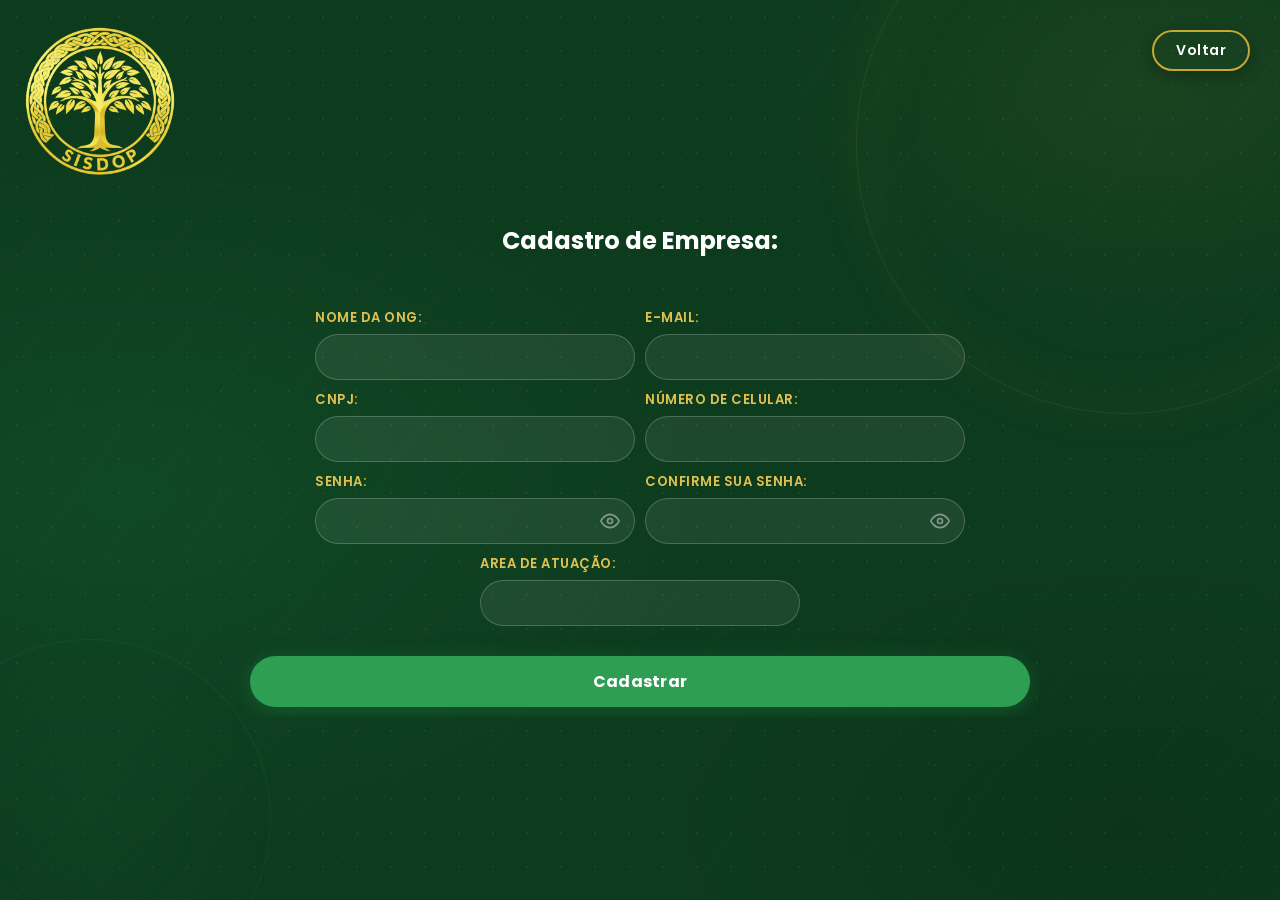
==== SISDOP-COMPLETO/Sections/cadastro_empresas.html @ e48c807d "subindo projeto" ====
<!DOCTYPE html>
<html lang="en">
<head>
  <meta charset="UTF-8">
  <meta name="viewport" content="width=device-width, initial-scale=1.0">
  <title>SISDOP</title>
  <link rel="stylesheet" href="../StyleSheets/main.css">
  <script src="../Scripts/main.js" defer></script>
  <script src="../Scripts/supabase.js" type="module" defer></script>
</head>
<body>
  <!-- CADASTRO EMPRESA -->
  <section id="company">
    <img src="../public/assets/Logo Dourada.png" class="logo-main">
    <a href="seleção.html"><button class="btn-voltar btn-secondary">Voltar</button></a>
    
      <div class="cadastro-form">
        <h2 class="titulo-cadastro">Cadastro de Empresa:</h2>
        <form id="formCadastroEmpresas" onsubmit="(e) => handleFormSubmit(e)">
          <div><label for="company-nome">Nome da ONG:</label><input type="text" id="company-nome" name="nome" required></div>
          <div><label for="company-email">E-mail:</label><input type="email" id="company-email" name="email" required></div>
          <div><label for="company-cnpj">CNPJ:</label><input type="text" id="company-cnpj" name="cnpj" required></div>
          <div><label for="company-celular">Número de celular:</label><input type="tel" id="company-celular" name="tel" required></div>
          <div class="password-field-group"><label>Senha:</label>
            <div class="password-wrapper">
              <input type="password" id="company-senha" name="senha" required>
              <span class="toggle-password" onclick="togglePasswordVisibility(this)">
                <svg class="eye-open" xmlns="http://www.w3.org/2000/svg" width="20" height="20" viewBox="0 0 24 24" fill="none" stroke="currentColor" stroke-width="2" stroke-linecap="round" stroke-linejoin="round"><path d="M1 12s4-8 11-8 11 8 11 8-4 8-11 8-11-8-11-8z"></path><circle cx="12" cy="12" r="3"></circle></svg>
                <svg class="eye-closed" xmlns="http://www.w3.org/2000/svg" width="20" height="20" viewBox="0 0 24 24" fill="none" stroke="currentColor" stroke-width="2" stroke-linecap="round" stroke-linejoin="round" style="display: none;"><path d="M17.94 17.94A10.07 10.07 0 0 1 12 20c-7 0-11-8-11-8a18.45 18.45 0 0 1 5.06-5.94M9.9 4.24A9.12 9.12 0 0 1 12 4c7 0 11 8 11 8a18.5 18.5 0 0 1-2.16 3.19m-6.72-1.07a3 3 0 1 1-4.24-4.24"></path><line x1="1" y1="1" x2="23" y2="23"></line></svg>
              </span>
            </div>
          </div>
          <div class="password-field-group"><label>Confirme sua senha:</label>
            <div class="password-wrapper">
              <input type="password" id="company-confirma-senha" required>
              <span class="toggle-password" onclick="togglePasswordVisibility(this)">
                <svg class="eye-open" xmlns="http://www.w3.org/2000/svg" width="20" height="20" viewBox="0 0 24 24" fill="none" stroke="currentColor" stroke-width="2" stroke-linecap="round" stroke-linejoin="round"><path d="M1 12s4-8 11-8 11 8 11 8-4 8-11 8-11-8-11-8z"></path><circle cx="12" cy="12" r="3"></circle></svg>
                <svg class="eye-closed" xmlns="http://www.w3.org/2000/svg" width="20" height="20" viewBox="0 0 24 24" fill="none" stroke="currentColor" stroke-width="2" stroke-linecap="round" stroke-linejoin="round" style="display: none;"><path d="M17.94 17.94A10.07 10.07 0 0 1 12 20c-7 0-11-8-11-8a18.45 18.45 0 0 1 5.06-5.94M9.9 4.24A9.12 9.12 0 0 1 12 4c7 0 11 8 11 8a18.5 18.5 0 0 1-2.16 3.19m-6.72-1.07a3 3 0 1 1-4.24-4.24"></path><line x1="1" y1="1" x2="23" y2="23"></line></svg>
              </span>
            </div>
          </div>
          <div id="areaAtuação"><label for="company-nome">Area de atuação:</label><input type="text" id="area" name="area" required></div>
          <button class="btn-primary" type="submit">Cadastrar</button>
        </form>
    </div>
  </section>
</body>
---- SISDOP-COMPLETO/StyleSheets/main.css ----
@import url('https://fonts.googleapis.com/css2?family=Poppins:wght@400;500;600;700;800&display=swap');

/* ==================== VARIÁVEIS DE DESIGN SISDOP ==================== */
:root {
  --green-deep:    #0a2e14;
  --green-dark:    #0d3b1e;
  --green-mid:     #145a2e;
  --green-primary: #1a7a3c;
  --green-light:   #2e9e52;
  --green-muted:   #80ad83;
  --gold:          #c8a832;
  --gold-light:    #e0c050;
  --white:         #ffffff;
  --white-soft:    rgba(255,255,255,0.85);
  --white-dim:     rgba(255,255,255,0.15);
  --shadow-card:   0 8px 32px rgba(0,0,0,0.35);
  --shadow-btn:    0 4px 16px rgba(0,0,0,0.3);
  --radius-pill:   50px;
  --radius-card:   16px;
}

/* ==================== RESET & BASE ==================== */
* {
  margin: 0;
  padding: 0;
  box-sizing: border-box;
  font-family: 'Poppins', sans-serif;
}

body, html {
  height: 100%;
  width: 100%;
  overflow: hidden;
  background: var(--green-deep);
  padding: 0;
  margin: 0;
  color: var(--white);
}

/* ==================== ANIMAÇÃO INICIAL (SPLASH) ==================== */
.splash {
  position: fixed;
  top: 0;
  left: 0;
  width: 100%;
  height: 100vh;
  background-color: var(--green-deep);
  background-image:
    radial-gradient(circle, rgba(255,255,255,0.04) 1px, transparent 1px),
    radial-gradient(ellipse 70% 60% at 50% 50%, rgba(26,122,60,0.15) 0%, transparent 70%);
  background-size: 34px 34px, auto;
  display: flex;
  justify-content: center;
  align-items: center;
  z-index: 9999;
  transition: opacity 1s ease;
}

.splash.fade-out {
  opacity: 0;
  pointer-events: none;
}

.circle {
  width: 30px;
  height: 30px;
  background-color: #003811; /* verde vibrante — contrasta com o fundo escuro e com o dourado da logo */
  border-radius: 50%;
  position: absolute;
  bottom: 40%;
  animation: grow 2s ease-in-out forwards;
}

@keyframes grow {
  0%   { transform: scale(1); }
  40%  { transform: scale(20); }
  100% { transform: scale(100); }
}

.logo {
  position: absolute;
  width: 300px;
  max-width: 80%;
  opacity: 0;
  z-index: 10;
  animation: fadeIn 2s ease-in-out 2s forwards;
  filter: drop-shadow(0 4px 16px rgba(200,168,50,0.3));
}

@keyframes fadeIn {
  from { opacity: 0; transform: scale(0.8); }
  to   { opacity: 1; transform: scale(1); }
}

/* ==================== SEÇÕES ==================== */
section {
  display: flex;
  width: 100%;
  height: 100%;
  justify-content: center;
  align-items: center;
  position: relative;
  overflow: hidden;
}

/* --- Fundo base + grade pontilhada + linhas diagonais + gradientes radiais --- */
#login, #select, #user, #company {
  background-color: var(--green-dark);
  background-image:
    /* linhas diagonais douradas suaves */
    repeating-linear-gradient(
      -55deg,
      transparent,
      transparent 60px,
      rgba(200,168,50,0.03) 60px,
      rgba(200,168,50,0.03) 61px
    ),
    /* grade pontilhada */
    radial-gradient(circle, rgba(255,255,255,0.05) 1px, transparent 1px),
    /* brilho lateral esquerdo (verde) */
    radial-gradient(ellipse 70% 60% at 10% 55%, rgba(26,122,60,0.22) 0%, transparent 65%),
    /* brilho canto superior direito (dourado) */
    radial-gradient(ellipse 55% 50% at 90% 10%, rgba(200,168,50,0.07) 0%, transparent 55%),
    /* sombra canto inferior direito */
    radial-gradient(ellipse 55% 45% at 88% 92%, rgba(10,46,20,0.55)  0%, transparent 65%);
  background-size:
    auto,
    34px 34px,
    auto, auto, auto;
}

/* --- Círculo grande dourado — canto superior direito --- */
#login::before, #select::before, #user::before, #company::before {
  content: '';
  position: absolute;
  width: clamp(280px, 42vw, 580px);
  height: clamp(280px, 42vw, 580px);
  border-radius: 50%;
  border: 1px solid rgba(200,168,50,0.13);
  top: -14%;
  right: -9%;
  pointer-events: none;
  z-index: 0;
  box-shadow:
    inset 0 0 80px rgba(200,168,50,0.05),
    0 0 60px rgba(200,168,50,0.04);
}

/* --- Círculo médio verde + gradiente — canto inferior esquerdo --- */
#login::after, #select::after, #user::after, #company::after {
  content: '';
  position: absolute;
  width: clamp(180px, 28vw, 400px);
  height: clamp(180px, 28vw, 400px);
  border-radius: 50%;
  border: 1px solid rgba(46,158,82,0.13);
  bottom: -11%;
  left: -7%;
  pointer-events: none;
  z-index: 0;
  background: radial-gradient(circle, rgba(20,90,46,0.2) 0%, transparent 70%);
}

/* ==================== LOGO TOPO ==================== */
.logo-container,
.logo-main {
  position: absolute;
  top: 20px;
  left: 20px;
}

.logo-container img,
.logo-main {
  width: 160px;
  height: auto;
}

#logoTitulo {
  display: block;
  width: 50px;
  height: auto;
  margin-bottom: 20px;
  position: absolute;
  top: 10px;
  left: 10px;
}

@media (min-width: 600px) { #logoTitulo { display: none; } }
@media (max-width: 600px) { .logo-container { display: none; } }

/* ==================== BOTÃO VOLTAR ==================== */
.btn-voltar {
  position: absolute;
  top: 30px;
  right: 30px;
  background-color: transparent;
  color: var(--white);
  border: 2px solid var(--gold);
  padding: 8px 22px;
  border-radius: var(--radius-pill);
  cursor: pointer;
  font-size: 0.88rem;
  font-weight: 600;
  letter-spacing: 0.03em;
  transition: background-color 0.25s, color 0.25s;
  box-shadow: var(--shadow-btn);
}

.btn-voltar:hover {
  background-color: var(--gold);
  color: var(--green-deep);
}

/* ==================== CARD DE LOGIN ==================== */
.login-container {
  text-align: center;
  background: rgba(255,255,255,0.04);
  backdrop-filter: blur(16px);
  -webkit-backdrop-filter: blur(16px);
  border: 1px solid var(--white-dim);
  padding: clamp(28px, 4vh, 56px) clamp(24px, 4vw, 60px);
  border-radius: var(--radius-card);
  box-shadow: var(--shadow-card);
  width: clamp(300px, 38vw, 520px);
  max-height: 92vh;
  overflow-y: auto;
  opacity: 0;
  transform: translateY(24px);
  transition: opacity 1s ease, transform 1s ease;
}

.login-container.show {
  opacity: 1;
  transform: translateY(0);
}

.login-container h1 {
  color: var(--white);
  font-size: 1.9rem;
  font-weight: 800;
  margin-bottom: 4px;
  letter-spacing: -0.02em;
}

.login-container p.subtitle {
  color: rgba(255,255,255,0.55);
  margin-bottom: 30px;
  font-size: 0.92rem;
}

/* ==================== INPUTS ==================== */
.input-field {
  display: flex;
  flex-direction: column;
  margin-bottom: 15px;
  text-align: left;
}

.input-field label {
  color: var(--gold-light);
  font-weight: 600;
  font-size: 0.85rem;
  margin-bottom: 6px;
  letter-spacing: 0.04em;
  text-transform: uppercase;
}

.input-field input,
.password-wrapper input {
  padding: 11px 16px;
  border-radius: var(--radius-pill);
  border: 1px solid rgba(255,255,255,0.2);
  background: rgba(255,255,255,0.07);
  color: var(--white);
  outline: none;
  transition: border-color 0.25s, box-shadow 0.25s;
  width: 100%;
  font-size: 0.95rem;
}

.input-field input::placeholder,
.password-wrapper input::placeholder {
  color: rgba(255,255,255,0.35);
}

.input-field input:focus {
  border-color: var(--gold);
  box-shadow: 0 0 0 3px rgba(200,168,50,0.2);
}

.password-wrapper {
  position: relative;
  display: flex;
  align-items: center;
}

.password-wrapper input { padding-right: 45px; }

.toggle-password {
  position: absolute;
  right: 15px;
  cursor: pointer;
  color: rgba(255,255,255,0.45);
  display: flex;
  align-items: center;
  justify-content: center;
  transition: color 0.2s;
}

.toggle-password:hover { color: var(--gold-light); }

/* ==================== BOTÃO LOGIN ==================== */
.btn-login {
  background-color: var(--green-light);
  color: var(--white);
  border: none;
  width: 100%;
  padding: 13px;
  border-radius: var(--radius-pill);
  cursor: pointer;
  font-size: 1rem;
  font-weight: 700;
  letter-spacing: 0.02em;
  transition: background-color 0.25s, transform 0.15s;
  box-shadow: 0 4px 20px rgba(26,122,60,0.5);
}

.btn-login:hover {
  background-color: var(--green-primary);
  transform: translateY(-2px);
}

/* ==================== DIVISOR ==================== */
.divider {
  display: flex;
  align-items: center;
  text-align: center;
  color: rgba(255,255,255,0.35);
  font-size: 0.82rem;
  margin: 22px 0;
}

.divider::before,
.divider::after {
  content: '';
  flex: 1;
  border-bottom: 1px solid rgba(255,255,255,0.15);
}

.divider:not(:empty)::before { margin-right: .75em; }
.divider:not(:empty)::after  { margin-left: .75em; }

/* ==================== BOTÃO GOOGLE ==================== */
.btn-google {
  display: flex;
  align-items: center;
  justify-content: center;
  gap: 10px;
  border: 1px solid rgba(255,255,255,0.2);
  background: rgba(255,255,255,0.06);
  color: var(--white);
  border-radius: var(--radius-pill);
  padding: 11px;
  cursor: pointer;
  width: 100%;
  font-weight: 500;
  font-size: 0.92rem;
  box-shadow: 0 2px 8px rgba(0,0,0,0.2);
  transition: background 0.25s;
}

.btn-google img { width: 20px; height: 20px; }
.btn-google:hover { background: rgba(255,255,255,0.12); }

/* ==================== LINK CADASTRO ==================== */
.register-link {
  margin-top: 20px;
  font-size: 0.88rem;
  color: rgba(255,255,255,0.5);
}

.register-link a {
  color: var(--gold-light);
  text-decoration: none;
  font-weight: 600;
}

.register-link a:hover { text-decoration: underline; }

/* ==================== TELA DE SELEÇÃO ==================== */
.select-container { text-align: center; }

.options {
  display: flex;
  justify-content: center;
  gap: 80px;
  margin-top: 60px;
  flex-wrap: wrap;
}

.option {
  display: flex;
  flex-direction: column;
  align-items: center;
  text-decoration: none;
  color: var(--white);
  font-weight: 700;
  font-size: 1rem;
  letter-spacing: 0.02em;
  transition: transform 0.2s;
  cursor: pointer;
}

.option:hover { transform: scale(1.06); }

.icon {
  background: linear-gradient(145deg, var(--green-mid), var(--green-deep));
  border: 2px solid var(--gold);
  border-radius: 50%;
  width: 140px;
  height: 140px;
  display: flex;
  align-items: center;
  justify-content: center;
  margin-bottom: 14px;
  box-shadow: 0 6px 24px rgba(0,0,0,0.4), 0 0 0 4px rgba(200,168,50,0.12);
}

.option .icon svg {
  height: 70px;
  stroke: var(--gold-light);
  stroke-width: 2.5;
  fill: none;
}

/* ==================== FORMULÁRIOS DE CADASTRO ==================== */
.cadastro-form {
  height: 100dvh;
  padding: 100px 0px;
  display: flex;
  flex-direction: column;
  align-items: center;
  justify-content: center;
}

.titulo-cadastro {
  margin-bottom: 40px;
  margin-top: 40px;
  text-align: center;
  color: var(--white);
}

.titulo-cadastro h2 {
  font-size: 1.8rem;
  font-weight: 800;
  letter-spacing: -0.02em;
}

.titulo-cadastro p {
  color: rgba(255,255,255,0.5);
  font-size: 0.92rem;
  margin-top: 4px;
}

form {
  display: flex;
  flex-direction: row;
  flex-wrap: wrap;
  align-items: center;
  justify-content: center;
  gap: 10px;
  overflow-y: auto;
  width: 100%;
  padding: 10px;
  max-width: 800px;
}

form > div {
  display: flex;
  flex-direction: column;
  width: 100%;
  max-width: 320px;
  min-width: 300px;
}

#areaAtuacao {
  width: 100%;
  max-width: 100%;
  min-width: 100%;
}

.password-field-group {
  display: flex;
  flex-direction: column;
}

form label {
  text-align: left;
  font-weight: 600;
  font-size: 0.82rem;
  letter-spacing: 0.04em;
  text-transform: uppercase;
  color: var(--gold-light);
  margin-bottom: 6px;
}

form .password-wrapper input,
form div > input,
form div > select,
form div > textarea {
  width: 100%;
  padding: 11px 16px;
  border: 1px solid rgba(255,255,255,0.2);
  border-radius: var(--radius-pill);
  font-size: 0.93rem;
  background-color: rgba(255,255,255,0.07);
  color: var(--white);
  outline: none;
  transition: border-color 0.25s, box-shadow 0.25s;
}

form div > textarea {
  border-radius: 12px;
  resize: vertical;
}

form .password-wrapper input::placeholder,
form div > input::placeholder {
  color: rgba(255,255,255,0.3);
}

form .password-wrapper input:focus,
form div > input:focus,
form div > select:focus {
  border-color: var(--gold);
  box-shadow: 0 0 0 3px rgba(200,168,50,0.2);
}

form div > select option {
  background-color: var(--green-dark);
  color: var(--white);
}

form button {
  background-color: var(--green-light);
  width: 100%;
  color: var(--white);
  border: none;
  padding: 13px 40px;
  font-size: 1rem;
  font-weight: 700;
  letter-spacing: 0.02em;
  border-radius: var(--radius-pill);
  cursor: pointer;
  box-shadow: 0 4px 20px rgba(26,122,60,0.5);
  transition: background-color 0.2s, transform 0.15s;
  margin-top: 20px;
}

form button:hover {
  background-color: var(--green-primary);
  transform: translateY(-2px);
}

/* ==================== MENU / DASHBOARD ==================== */
.title-container {
  display: flex;
  align-items: center;
  justify-content: space-between;
  margin-bottom: 20px;
}

.menu-container {
  display: flex;
  width: 100%;
  height: 100%;
  flex-direction: row;
}

.sidebar {
  overflow: auto;
  width: 190px;
  background-color: var(--green-deep);
  border-right: 1px solid rgba(255,255,255,0.08);
  display: flex;
  flex-direction: column;
  align-items: flex-start;
  padding: 24px 12px;
}

.sidebar a {
  text-decoration: none;
  color: rgba(255,255,255,0.65);
  font-weight: 600;
  font-size: 0.88rem;
  margin: 6px 0;
  width: 100%;
  text-align: left;
  padding: 10px 14px;
  border-radius: 10px;
  transition: background-color 0.2s, color 0.2s;
  cursor: pointer;
  letter-spacing: 0.01em;
}

.sidebar a:hover {
  background-color: var(--green-mid);
  color: var(--white);
}

.sidebar a.active {
  background: linear-gradient(135deg, var(--green-primary), var(--green-mid));
  color: var(--white);
  box-shadow: 0 4px 12px rgba(26,122,60,0.4);
}

.main {
  flex: 1;
  background-color: var(--green-dark);
  background-image:
    repeating-linear-gradient(
      -55deg,
      transparent,
      transparent 60px,
      rgba(200,168,50,0.03) 60px,
      rgba(200,168,50,0.03) 61px
    ),
    radial-gradient(circle, rgba(255,255,255,0.045) 1px, transparent 1px),
    radial-gradient(ellipse 60% 55% at 15% 50%, rgba(26,122,60,0.2) 0%, transparent 65%),
    radial-gradient(ellipse 50% 45% at 85% 85%, rgba(10,46,20,0.5)  0%, transparent 65%);
  background-size: auto, 34px 34px, auto, auto;
  position: relative;
  display: flex;
  justify-content: center;
  align-items: center;
  overflow: hidden;
}

/* Anel externo dourado — direita */
.main::before {
  content: '';
  position: absolute;
  width: clamp(300px, 38vw, 500px);
  height: clamp(300px, 38vw, 500px);
  border-radius: 50%;
  border: 1.5px solid rgba(200,168,50,0.16);
  top: 50%;
  right: 5%;
  transform: translateY(-50%);
  pointer-events: none;
  box-shadow: inset 0 0 60px rgba(200,168,50,0.05);
}

/* Anel interno + glow verde — direita */
.main::after {
  content: '';
  position: absolute;
  width: clamp(200px, 26vw, 340px);
  height: clamp(200px, 26vw, 340px);
  border-radius: 50%;
  background: radial-gradient(circle, rgba(26,122,60,0.25) 0%, transparent 70%);
  border: 1px solid rgba(46,158,82,0.12);
  top: 50%;
  right: 9%;
  transform: translateY(-50%);
  pointer-events: none;
}

/* Logo de fundo no menu principal */
.main-bg-logo {
  width: 460px;
  max-width: 80%;
  height: auto;
  opacity: 0.08;
  z-index: 0;
  filter: brightness(2);
}

/* ==================== CONTEÚDO DO DASHBOARD ==================== */
.menu-content {
  display: none;
  position: absolute;
  top: 0;
  left: 0;
  padding: 2rem;
  animation: fadeInContent 0.4s ease;
  width: 100%;
  height: 100%;
  overflow-y: auto;
  color: var(--white);
  z-index: 2;
}

.menu-content.active { display: block; }

.menu-content h2 {
  margin-bottom: 1.5rem;
  font-size: 1.5rem;
  font-weight: 800;
  letter-spacing: -0.02em;
  border-bottom: 2px solid var(--gold);
  padding-bottom: 0.6rem;
  color: var(--white);
}

.dashboard {
  display: grid;
  grid-template-columns: repeat(auto-fill, minmax(300px, 1fr));
  gap: 1.5rem;
}

.card {
  background: rgba(255,255,255,0.04);
  border: 1px solid rgba(255,255,255,0.1);
  border-radius: var(--radius-card);
  padding: 1.5rem;
  box-shadow: var(--shadow-card);
  transition: transform 0.2s, border-color 0.2s;
  backdrop-filter: blur(8px);
}

.card:hover {
  transform: translateY(-5px);
  border-color: rgba(200,168,50,0.35);
}

.card h3 {
  margin-top: 0;
  color: var(--white);
  font-size: 1.05rem;
  font-weight: 700;
}

.card p {
  color: rgba(255,255,255,0.55);
  font-size: 0.88rem;
  margin-top: 6px;
}

.card-actions {
  margin-top: 1rem;
  display: flex;
  gap: 10px;
}

.card-actions button {
  padding: 8px 14px;
  border: none;
  border-radius: 8px;
  cursor: pointer;
  color: white;
  font-weight: 600;
  font-size: 0.82rem;
  transition: opacity 0.2s;
}

.card-actions button:hover { opacity: 0.82; }

.btn-edit   { background-color: #2196F3; }
.btn-delete { background-color: #e53935; }

@keyframes fadeInContent {
  from { opacity: 0; transform: translateY(12px); }
  to   { opacity: 1; transform: translateY(0); }
}

/* ==================== SCROLLBAR CUSTOMIZADA ==================== */
::-webkit-scrollbar { width: 6px; }
::-webkit-scrollbar-track { background: transparent; }
::-webkit-scrollbar-thumb {
  background: rgba(200,168,50,0.3);
  border-radius: 99px;
}
::-webkit-scrollbar-thumb:hover { background: var(--gold); }

/* ==================== RESPONSIVIDADE ==================== */
@media (max-width: 1024px) {
  .login-container { width: clamp(290px, 60vw, 440px); padding: 32px 28px; }
  .options { gap: 50px; }
}

@media (max-width: 768px) {
  .btn-voltar { top: 20px; right: 20px; font-size: 0.8rem; padding: 6px 16px; }
  .login-container { width: clamp(270px, 78vw, 380px); padding: 26px 22px; }
  .option .icon { width: 120px; height: 120px; }
  .icon svg { width: 60px; height: 60px; }
  .sidebar { width: 155px; }
}

@media (max-width: 600px) {
  body, html { overflow-y: auto; }
  .login-container { width: 92%; padding: 26px 20px; }
  .options { flex-direction: column; gap: 40px; margin-top: 40px; }
  .logo-container img, .logo-main { width: 70px; }
  .menu-container { flex-direction: column; }
  .sidebar {
    overflow: auto;
    width: 100%;
    flex-direction: row;
    justify-content: space-around;
    border-right: none;
    border-bottom: 1px solid rgba(255,255,255,0.08);
    padding: 10px 8px;
  }
  .sidebar a {
    margin: 4px 0;
    text-align: center;
    padding: 6px 10px;
    font-size: 0.78rem;
  }
  .main img { width: 280px; }
  .main::before, .main::after { display: none; }
}

@media (max-width: 400px) {
  .login-container h1 { font-size: 1.45rem; }
  .btn-login { font-size: 0.9rem; }
  .icon { width: 100px; height: 100px; }
  .icon svg { width: 50px; height: 50px; }
}
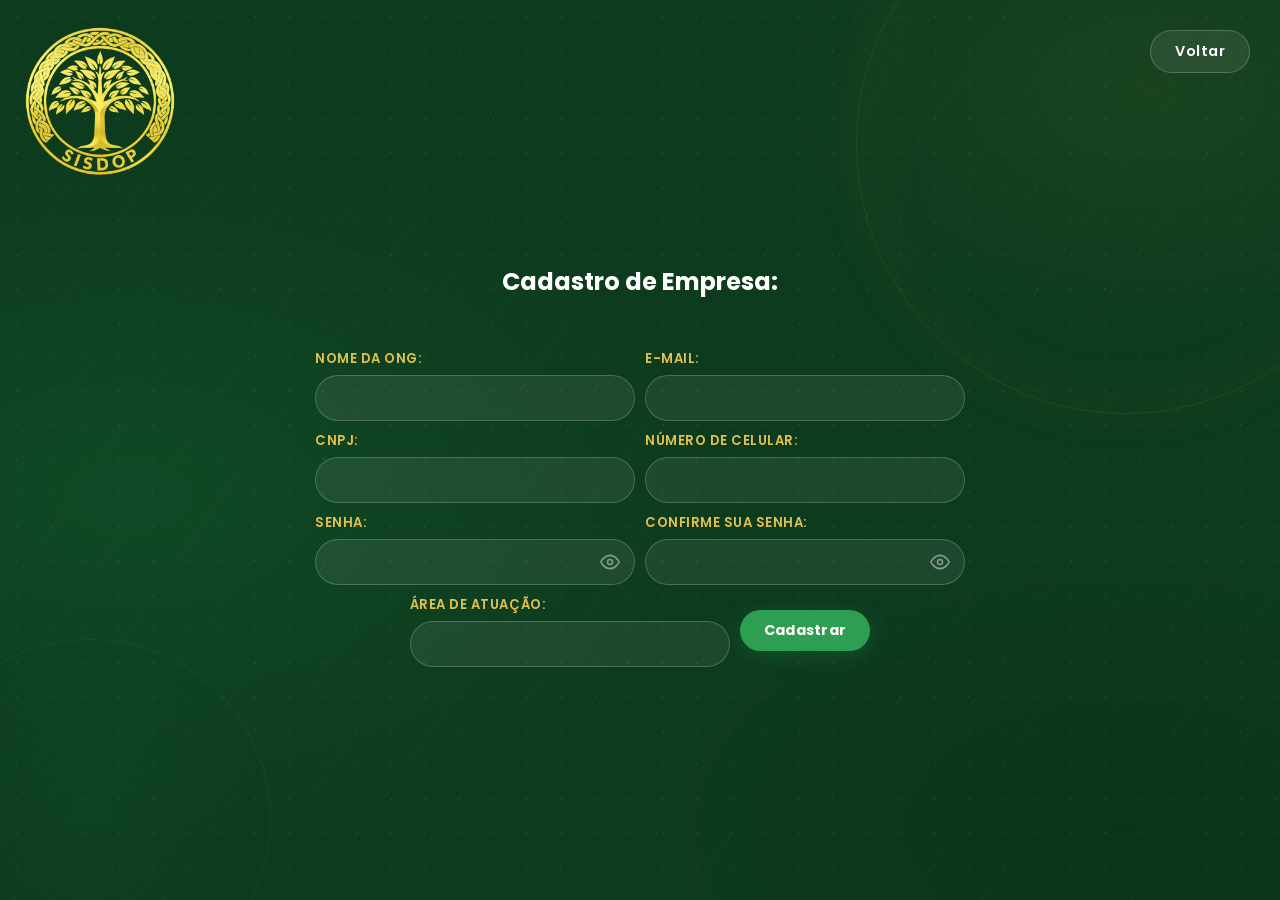
==== commit b37c5591: "atualização geral" ====
--- a/SISDOP-COMPLETO/Sections/cadastro_empresas.html
+++ b/SISDOP-COMPLETO/Sections/cadastro_empresas.html
@@ -13,15 +13,31 @@
   <section id="company">
     <img src="../public/assets/Logo Dourada.png" class="logo-main">
     <a href="seleção.html"><button class="btn-voltar btn-secondary">Voltar</button></a>
-    
+
+    <div class="cadastro-container">
+      <div class="cadastro-imagem" style="background-image: url('https://via.placeholder.com/600x800/000000/FFFFFF?text=ONG');"></div>
       <div class="cadastro-form">
         <h2 class="titulo-cadastro">Cadastro de Empresa:</h2>
-        <form id="formCadastroEmpresas" onsubmit="(e) => handleFormSubmit(e)">
-          <div><label for="company-nome">Nome da ONG:</label><input type="text" id="company-nome" name="nome" required></div>
-          <div><label for="company-email">E-mail:</label><input type="email" id="company-email" name="email" required></div>
-          <div><label for="company-cnpj">CNPJ:</label><input type="text" id="company-cnpj" name="cnpj" required></div>
-          <div><label for="company-celular">Número de celular:</label><input type="tel" id="company-celular" name="tel" required></div>
-          <div class="password-field-group"><label>Senha:</label>
+        <!-- onsubmit removido daqui — o listener é registrado via setEventListeners() no supabase.js -->
+        <form id="formCadastroEmpresas">
+          <div>
+            <label for="company-nome">Nome da ONG:</label>
+            <input type="text" id="company-nome" name="nome" required>
+          </div>
+          <div>
+            <label for="company-email">E-mail:</label>
+            <input type="email" id="company-email" name="email" required>
+          </div>
+          <div>
+            <label for="company-cnpj">CNPJ:</label>
+            <input type="text" id="company-cnpj" name="cnpj" required>
+          </div>
+          <div>
+            <label for="company-celular">Número de celular:</label>
+            <input type="tel" id="company-celular" name="tel" required>
+          </div>
+          <div class="password-field-group">
+            <label>Senha:</label>
             <div class="password-wrapper">
               <input type="password" id="company-senha" name="senha" required>
               <span class="toggle-password" onclick="togglePasswordVisibility(this)">
@@ -30,7 +46,8 @@
               </span>
             </div>
           </div>
-          <div class="password-field-group"><label>Confirme sua senha:</label>
+          <div class="password-field-group">
+            <label>Confirme sua senha:</label>
             <div class="password-wrapper">
               <input type="password" id="company-confirma-senha" required>
               <span class="toggle-password" onclick="togglePasswordVisibility(this)">
@@ -39,9 +56,14 @@
               </span>
             </div>
           </div>
-          <div id="areaAtuação"><label for="company-nome">Area de atuação:</label><input type="text" id="area" name="area" required></div>
+          <div>
+            <label for="area">Área de atuação:</label>
+            <input type="text" id="area" name="area" required>
+          </div>
           <button class="btn-primary" type="submit">Cadastrar</button>
         </form>
+      </div>
     </div>
   </section>
-</body>+</body>
+</html>
--- a/SISDOP-COMPLETO/StyleSheets/main.css
+++ b/SISDOP-COMPLETO/StyleSheets/main.css
@@ -64,7 +64,7 @@
 .circle {
   width: 30px;
   height: 30px;
-  background-color: #003811; /* verde vibrante — contrasta com o fundo escuro e com o dourado da logo */
+  background-color: #003811;
   border-radius: 50%;
   position: absolute;
   bottom: 40%;
@@ -103,11 +103,9 @@
   overflow: hidden;
 }
 
-/* --- Fundo base + grade pontilhada + linhas diagonais + gradientes radiais --- */
 #login, #select, #user, #company {
   background-color: var(--green-dark);
   background-image:
-    /* linhas diagonais douradas suaves */
     repeating-linear-gradient(
       -55deg,
       transparent,
@@ -115,21 +113,13 @@
       rgba(200,168,50,0.03) 60px,
       rgba(200,168,50,0.03) 61px
     ),
-    /* grade pontilhada */
     radial-gradient(circle, rgba(255,255,255,0.05) 1px, transparent 1px),
-    /* brilho lateral esquerdo (verde) */
     radial-gradient(ellipse 70% 60% at 10% 55%, rgba(26,122,60,0.22) 0%, transparent 65%),
-    /* brilho canto superior direito (dourado) */
     radial-gradient(ellipse 55% 50% at 90% 10%, rgba(200,168,50,0.07) 0%, transparent 55%),
-    /* sombra canto inferior direito */
     radial-gradient(ellipse 55% 45% at 88% 92%, rgba(10,46,20,0.55)  0%, transparent 65%);
-  background-size:
-    auto,
-    34px 34px,
-    auto, auto, auto;
-}
-
-/* --- Círculo grande dourado — canto superior direito --- */
+  background-size: auto, 34px 34px, auto, auto, auto;
+}
+
 #login::before, #select::before, #user::before, #company::before {
   content: '';
   position: absolute;
@@ -146,7 +136,6 @@
     0 0 60px rgba(200,168,50,0.04);
 }
 
-/* --- Círculo médio verde + gradiente — canto inferior esquerdo --- */
 #login::after, #select::after, #user::after, #company::after {
   content: '';
   position: absolute;
@@ -562,6 +551,56 @@
   transform: translateY(-2px);
 }
 
+/* ==================== BOTÕES PRIMÁRIO / SECUNDÁRIO ==================== */
+.btn-primary {
+  background-color: var(--green-light) !important;
+  color: var(--white) !important;
+  border: none !important;
+  padding: 10px 24px !important;
+  border-radius: var(--radius-pill) !important;
+  cursor: pointer !important;
+  font-size: 0.9rem !important;
+  font-weight: 700 !important;
+  box-shadow: 0 4px 20px rgba(26,122,60,0.4) !important;
+  transition: background-color 0.2s, transform 0.15s !important;
+  margin-top: 0 !important;
+  width: auto !important;
+}
+
+.btn-primary:hover {
+  background-color: var(--green-primary) !important;
+  transform: translateY(-2px) !important;
+}
+
+.btn-secondary {
+  background-color: rgba(255,255,255,0.08) !important;
+  color: var(--white) !important;
+  border: 1px solid rgba(255,255,255,0.2) !important;
+  padding: 10px 24px !important;
+  border-radius: var(--radius-pill) !important;
+  cursor: pointer !important;
+  font-size: 0.9rem !important;
+  font-weight: 600 !important;
+  box-shadow: none !important;
+  transition: background-color 0.2s !important;
+  margin-top: 0 !important;
+  width: auto !important;
+}
+
+.btn-secondary:hover {
+  background-color: rgba(255,255,255,0.16) !important;
+}
+
+.btn-danger {
+  background-color: #e53935 !important;
+  color: var(--white) !important;
+  border: none !important;
+}
+
+.btn-danger:hover {
+  background-color: #c62828 !important;
+}
+
 /* ==================== MENU / DASHBOARD ==================== */
 .title-container {
   display: flex;
@@ -577,15 +616,18 @@
   flex-direction: row;
 }
 
+/* ==================== SIDEBAR & TOGGLE ==================== */
 .sidebar {
-  overflow: auto;
+  overflow: hidden;
   width: 190px;
+  min-width: 190px;
   background-color: var(--green-deep);
   border-right: 1px solid rgba(255,255,255,0.08);
   display: flex;
   flex-direction: column;
   align-items: flex-start;
   padding: 24px 12px;
+  transition: width 0.3s ease, min-width 0.3s ease, padding 0.3s ease;
 }
 
 .sidebar a {
@@ -601,6 +643,11 @@
   transition: background-color 0.2s, color 0.2s;
   cursor: pointer;
   letter-spacing: 0.01em;
+  white-space: nowrap;
+  overflow: hidden;
+  display: flex;
+  align-items: center;
+  gap: 8px;
 }
 
 .sidebar a:hover {
@@ -614,6 +661,57 @@
   box-shadow: 0 4px 12px rgba(26,122,60,0.4);
 }
 
+/* Ícone hambúrguer */
+.hamburger {
+  font-size: 1.1rem;
+  flex-shrink: 0;
+  line-height: 1;
+}
+
+/* Ícone de cada item da sidebar */
+.sidebar-icon {
+  flex-shrink: 0;
+  font-size: 1rem;
+  width: 20px;
+  text-align: center;
+  display: none; /* oculto quando expandido */
+}
+
+/* Label de texto dos itens da sidebar */
+.sidebar-label {
+  transition: opacity 0.2s ease, width 0.2s ease;
+  opacity: 1;
+}
+
+/* Estado colapsado */
+.sidebar.collapsed {
+  width: 52px;
+  min-width: 52px;
+  padding: 24px 6px;
+}
+
+.sidebar.collapsed .sidebar-label {
+  opacity: 0;
+  width: 0;
+  overflow: hidden;
+  pointer-events: none;
+}
+
+.sidebar.collapsed .sidebar-icon {
+  display: block;
+}
+
+.sidebar.collapsed a {
+  justify-content: center;
+  padding: 10px 0;
+  gap: 0;
+}
+
+/* No estado expandido, esconde o ícone e mostra o hambúrguer só no btn-menu */
+.sidebar:not(.collapsed) .sidebar-icon { display: none; }
+.sidebar:not(.collapsed) #btn-menu .hamburger { display: inline; }
+
+/* ==================== MAIN ==================== */
 .main {
   flex: 1;
   background-color: var(--green-dark);
@@ -636,7 +734,6 @@
   overflow: hidden;
 }
 
-/* Anel externo dourado — direita */
 .main::before {
   content: '';
   position: absolute;
@@ -651,7 +748,6 @@
   box-shadow: inset 0 0 60px rgba(200,168,50,0.05);
 }
 
-/* Anel interno + glow verde — direita */
 .main::after {
   content: '';
   position: absolute;
@@ -666,7 +762,6 @@
   pointer-events: none;
 }
 
-/* Logo de fundo no menu principal */
 .main-bg-logo {
   width: 460px;
   max-width: 80%;
@@ -703,9 +798,60 @@
   color: var(--white);
 }
 
+/* Controles de seção (botão Adicionar) */
+.ongs-controls,
+.usuarios-controls,
+.acoes-controls {
+  margin-bottom: 1.5rem;
+}
+
+/* ==================== FORM MODAL (ONGs / Usuários) ==================== */
+.form-modal {
+  background: rgba(255,255,255,0.04);
+  border: 1px solid rgba(200,168,50,0.25);
+  border-radius: var(--radius-card);
+  padding: 1.5rem 2rem;
+  margin-bottom: 2rem;
+  backdrop-filter: blur(8px);
+}
+
+.form-modal h3 {
+  color: var(--gold-light);
+  font-size: 1rem;
+  font-weight: 700;
+  margin-bottom: 1rem;
+}
+
+.form-modal form {
+  display: flex;
+  flex-direction: row;
+  flex-wrap: wrap;
+  gap: 12px;
+  align-items: flex-end;
+  justify-content: flex-start;
+  padding: 0;
+  max-width: 100%;
+}
+
+.form-modal form > div {
+  display: flex;
+  flex-direction: column;
+  min-width: 180px;
+  max-width: 260px;
+  flex: 1;
+}
+
+.form-modal form button {
+  margin-top: 0;
+  padding: 11px 24px;
+  width: auto;
+  flex-shrink: 0;
+}
+
+/* ==================== DASHBOARD CARDS ==================== */
 .dashboard {
   display: grid;
-  grid-template-columns: repeat(auto-fill, minmax(300px, 1fr));
+  grid-template-columns: repeat(auto-fill, minmax(280px, 1fr));
   gap: 1.5rem;
 }
 
@@ -741,20 +887,24 @@
   margin-top: 1rem;
   display: flex;
   gap: 10px;
+  flex-wrap: wrap;
 }
 
 .card-actions button {
-  padding: 8px 14px;
+  padding: 7px 14px;
   border: none;
   border-radius: 8px;
   cursor: pointer;
   color: white;
   font-weight: 600;
   font-size: 0.82rem;
-  transition: opacity 0.2s;
-}
-
-.card-actions button:hover { opacity: 0.82; }
+  transition: opacity 0.2s, transform 0.15s;
+}
+
+.card-actions button:hover {
+  opacity: 0.85;
+  transform: translateY(-1px);
+}
 
 .btn-edit   { background-color: #2196F3; }
 .btn-delete { background-color: #e53935; }
@@ -762,6 +912,87 @@
 @keyframes fadeInContent {
   from { opacity: 0; transform: translateY(12px); }
   to   { opacity: 1; transform: translateY(0); }
+}
+
+/* ==================== FORMULÁRIO INLINE PRODUTOS ==================== */
+.produtos-form-inline {
+  background: rgba(255,255,255,0.04);
+  border: 1px solid rgba(200,168,50,0.25);
+  border-radius: var(--radius-card);
+  padding: 1.5rem 2rem;
+  margin-bottom: 2rem;
+  backdrop-filter: blur(8px);
+}
+
+.produtos-form-inline h3 {
+  color: var(--gold-light);
+  font-size: 1rem;
+  font-weight: 700;
+  margin-bottom: 1rem;
+  letter-spacing: 0.02em;
+}
+
+.produtos-form-inline form {
+  display: flex;
+  flex-direction: row;
+  flex-wrap: wrap;
+  gap: 12px;
+  align-items: flex-end;
+  justify-content: flex-start;
+  padding: 0;
+  max-width: 100%;
+}
+
+.produtos-form-inline form > div {
+  display: flex;
+  flex-direction: column;
+  min-width: 180px;
+  max-width: 240px;
+  flex: 1;
+}
+
+.produtos-form-inline form button {
+  margin-top: 0;
+  padding: 11px 24px;
+  width: auto;
+  flex-shrink: 0;
+}
+
+/* ==================== CONSULTA ==================== */
+.consulta-form {
+  display: flex;
+  flex-wrap: wrap;
+  gap: 12px;
+  align-items: center;
+  margin-bottom: 1.5rem;
+  padding: 0;
+  max-width: 100%;
+}
+
+.consulta-form input,
+.consulta-form select {
+  padding: 10px 16px;
+  border-radius: var(--radius-pill);
+  border: 1px solid rgba(255,255,255,0.2);
+  background: rgba(255,255,255,0.07);
+  color: var(--white);
+  outline: none;
+  font-size: 0.9rem;
+  transition: border-color 0.25s;
+}
+
+.consulta-form input { flex: 1; min-width: 200px; }
+.consulta-form select { min-width: 160px; }
+
+.consulta-form input:focus,
+.consulta-form select:focus {
+  border-color: var(--gold);
+  box-shadow: 0 0 0 3px rgba(200,168,50,0.2);
+}
+
+.consulta-form select option {
+  background-color: var(--green-dark);
+  color: var(--white);
 }
 
 /* ==================== SCROLLBAR CUSTOMIZADA ==================== */
@@ -784,7 +1015,12 @@
   .login-container { width: clamp(270px, 78vw, 380px); padding: 26px 22px; }
   .option .icon { width: 120px; height: 120px; }
   .icon svg { width: 60px; height: 60px; }
-  .sidebar { width: 155px; }
+  .sidebar { width: 155px; min-width: 155px; }
+  .sidebar.collapsed { width: 52px; min-width: 52px; }
+  .form-modal form,
+  .produtos-form-inline form { flex-direction: column; }
+  .form-modal form > div,
+  .produtos-form-inline form > div { max-width: 100%; }
 }
 
 @media (max-width: 600px) {
@@ -795,21 +1031,39 @@
   .menu-container { flex-direction: column; }
   .sidebar {
     overflow: auto;
-    width: 100%;
+    width: 100% !important;
+    min-width: 100% !important;
     flex-direction: row;
     justify-content: space-around;
     border-right: none;
     border-bottom: 1px solid rgba(255,255,255,0.08);
     padding: 10px 8px;
+    transition: none;
+  }
+  .sidebar.collapsed {
+    width: 100% !important;
+    min-width: 100% !important;
   }
   .sidebar a {
     margin: 4px 0;
     text-align: center;
     padding: 6px 10px;
     font-size: 0.78rem;
+    justify-content: center;
   }
+  .sidebar .sidebar-label {
+    opacity: 1 !important;
+    pointer-events: auto !important;
+  }
+  .hamburger { display: none; }
   .main img { width: 280px; }
   .main::before, .main::after { display: none; }
+  .menu-content { padding: 1.2rem; }
+  .dashboard { grid-template-columns: 1fr; }
+  .produtos-form-inline { padding: 1.2rem; }
+  .consulta-form { flex-direction: column; }
+  .consulta-form input,
+  .consulta-form select { width: 100%; }
 }
 
 @media (max-width: 400px) {
